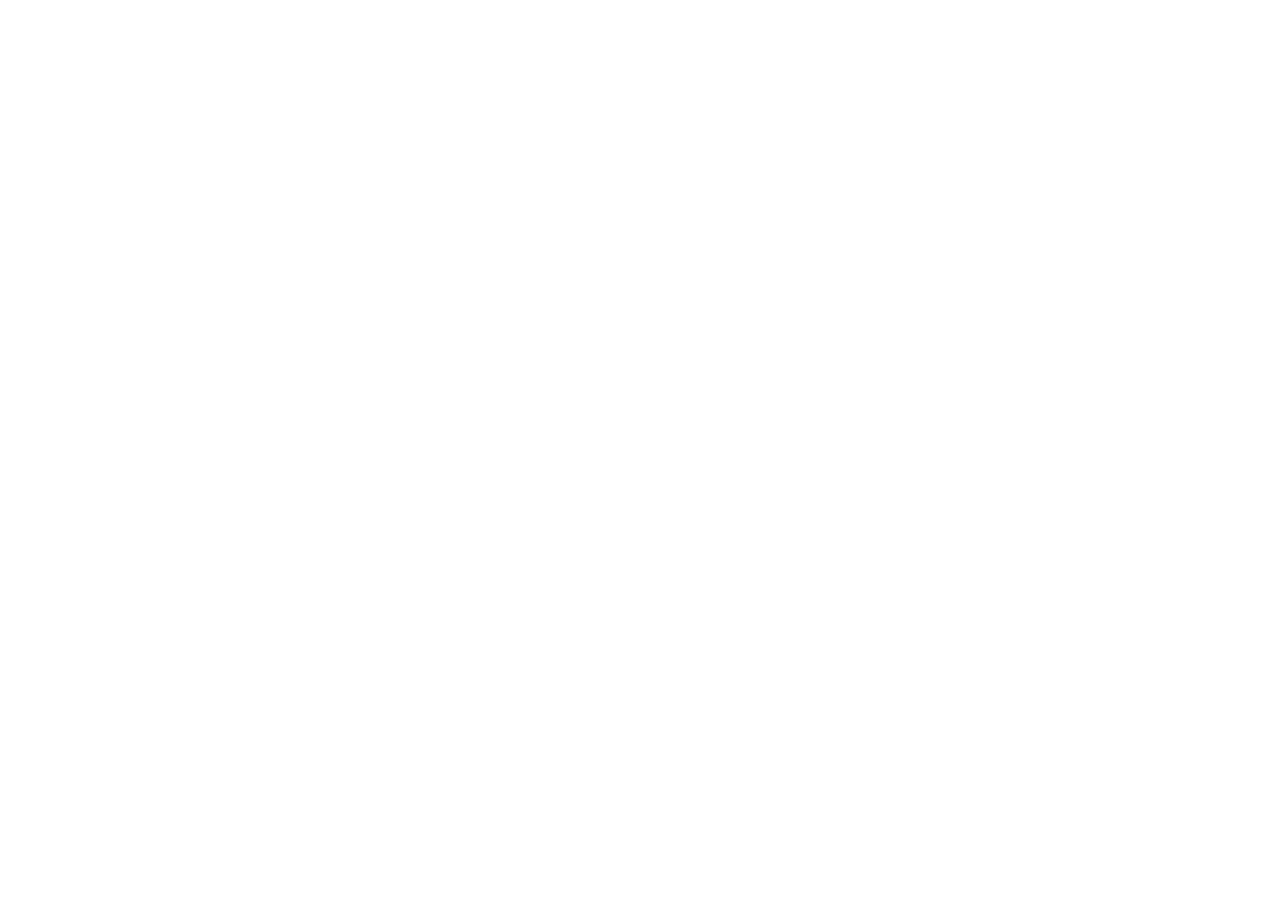
==== blog.html @ d8055eb3 "Primer commit" ====
<!DOCTYPE html>
<html lang="en">
<head>
    <meta charset="UTF-8">
    <meta name="viewport" content="width=device-width, initial-scale=1.0">
    <title>Document</title>
</head>
<body>
    
</body>
</html>
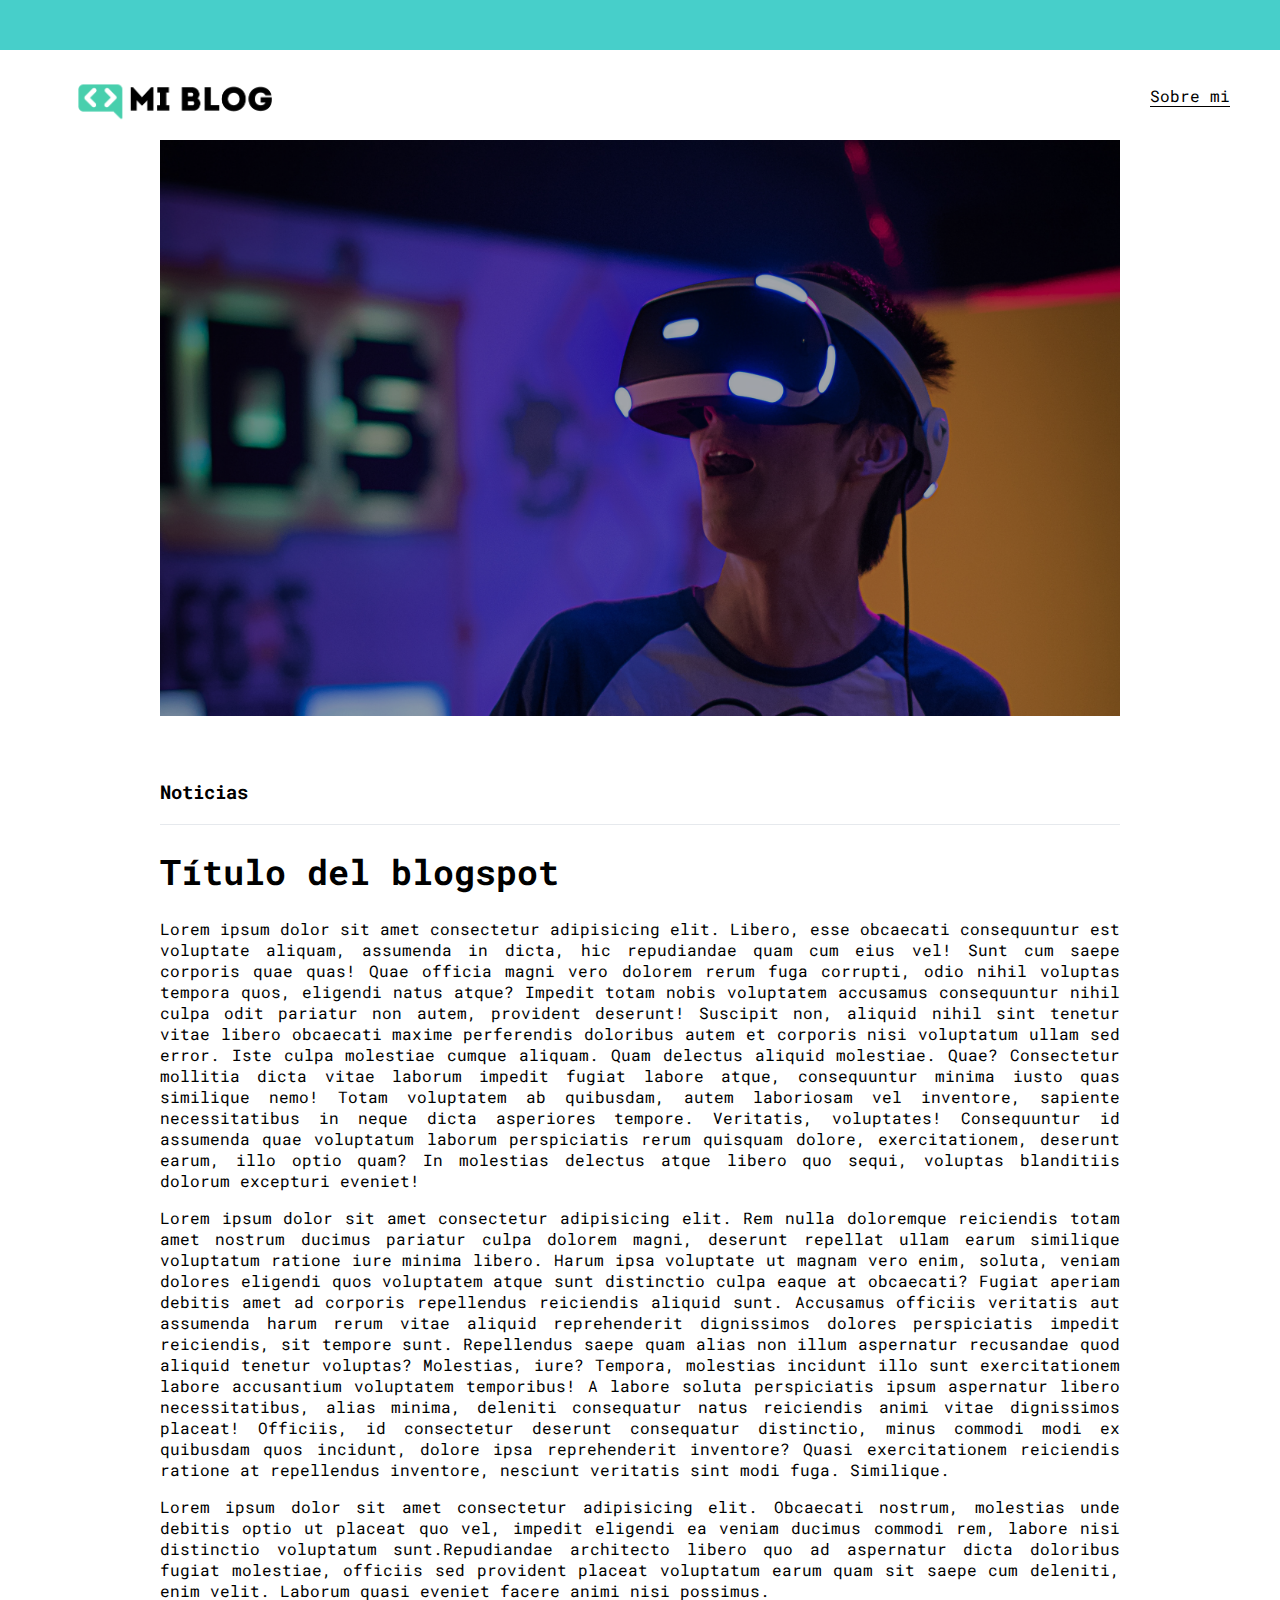
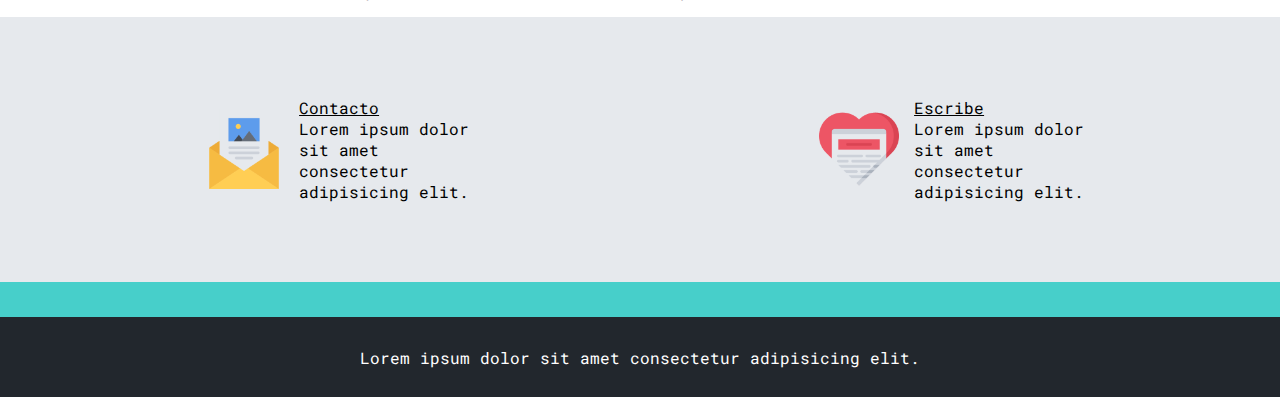
==== commit fe78b0ab: "Terminada la pagina del blogspot" ====
--- a/blog.html
+++ b/blog.html
@@ -3,9 +3,71 @@
 <head>
     <meta charset="UTF-8">
     <meta name="viewport" content="width=device-width, initial-scale=1.0">
-    <title>Document</title>
+    <title>Post</title>
+    <link rel="stylesheet" href="./css/main.css">
 </head>
-<body>
-    
+<body class="home-body">
+    <header>
+        <section class="header-icons-container">
+            <div class="icons">
+                <a href=""><span class="glyph-icon flaticon-001-facebook"></span> </a> 
+                <a href=""><span class="flaticon-002-twitter"></span> </a>
+                <a href=""><span class="flaticon-011-instagram"></span> </a>
+                <a href=""><span class="flaticon-010-linkedin"></span> </a>
+                <a href=""><span class="flaticon-008-youtube"></span> </a>
+            </div>
+        </section>
+        <nav>
+            <section class="nav-logo-container">
+                <a href="index.hml"><img src="./assets/img/Logo-negro.png" alt="Logo de mi blog"></a>
+            </section>
+            <section class="profile-link">
+                <a href="perfil.html">Sobre mi</a>
+            </section>
+        </nav>
+    </header>
+    <main>
+        <section class="grid-container blogpost-img-container">
+            <img src="./assets/img/post-1.png" alt="">
+        </section>
+        <section class="blogpost-main-container">
+            <div class="grid-container">
+                <h3>Noticias</h3>
+                <article>
+                    <h1>Título del blogspot</h1>
+                    <p>Lorem ipsum dolor sit amet consectetur adipisicing elit. Libero, esse obcaecati consequuntur est voluptate aliquam, assumenda in dicta, hic repudiandae quam cum eius vel! Sunt cum saepe corporis quae quas!
+                    Quae officia magni vero dolorem rerum fuga corrupti, odio nihil voluptas tempora quos, eligendi natus atque? Impedit totam nobis voluptatem accusamus consequuntur nihil culpa odit pariatur non autem, provident deserunt!
+                    Suscipit non, aliquid nihil sint tenetur vitae libero obcaecati maxime perferendis doloribus autem et corporis nisi voluptatum ullam sed error. Iste culpa molestiae cumque aliquam. Quam delectus aliquid molestiae. Quae?
+                    Consectetur mollitia dicta vitae laborum impedit fugiat labore atque, consequuntur minima iusto quas similique nemo! Totam voluptatem ab quibusdam, autem laboriosam vel inventore, sapiente necessitatibus in neque dicta asperiores tempore.
+                    Veritatis, voluptates! Consequuntur id assumenda quae voluptatum laborum perspiciatis rerum quisquam dolore, exercitationem, deserunt earum, illo optio quam? In molestias delectus atque libero quo sequi, voluptas blanditiis dolorum excepturi eveniet!</p>
+                    <p>Lorem ipsum dolor sit amet consectetur adipisicing elit. Rem nulla doloremque reiciendis totam amet nostrum ducimus pariatur culpa dolorem magni, deserunt repellat ullam earum similique voluptatum ratione iure minima libero.
+                    Harum ipsa voluptate ut magnam vero enim, soluta, veniam dolores eligendi quos voluptatem atque sunt distinctio culpa eaque at obcaecati? Fugiat aperiam debitis amet ad corporis repellendus reiciendis aliquid sunt.
+                    Accusamus officiis veritatis aut assumenda harum rerum vitae aliquid reprehenderit dignissimos dolores perspiciatis impedit reiciendis, sit tempore sunt. Repellendus saepe quam alias non illum aspernatur recusandae quod aliquid tenetur voluptas?
+                    Molestias, iure? Tempora, molestias incidunt illo sunt exercitationem labore accusantium voluptatem temporibus! A labore soluta perspiciatis ipsum aspernatur libero necessitatibus, alias minima, deleniti consequatur natus reiciendis animi vitae dignissimos placeat!
+                    Officiis, id consectetur deserunt consequatur distinctio, minus commodi modi ex quibusdam quos incidunt, dolore ipsa reprehenderit inventore? Quasi exercitationem reiciendis ratione at repellendus inventore, nesciunt veritatis sint modi fuga. Similique.</p>
+                    <p>Lorem ipsum dolor sit amet consectetur adipisicing elit. Obcaecati nostrum, molestias unde debitis optio ut placeat quo vel, impedit eligendi ea veniam ducimus commodi rem, labore nisi distinctio voluptatum sunt.Repudiandae architecto libero quo ad aspernatur dicta doloribus fugiat molestiae, officiis sed provident placeat voluptatum earum quam sit saepe cum deleniti, enim velit. Laborum quasi eveniet facere animi nisi possimus.</p>
+                </article>
+            </div>
+        </section>
+        <section class="contact-main-container">
+            <div class="contact-left">
+                <img src="./assets/img/013-newsletter.png" alt="">
+                <div>
+                    <a href="">Contacto</a>
+                    <p>Lorem ipsum dolor sit amet consectetur adipisicing elit.</p>
+                </div>
+            </div>
+            <div class="contact-right">
+                <img src="./assets/img/006-like.png" alt="">
+                <div>
+                    <a href="">Escribe</a>
+                    <p>Lorem ipsum dolor sit amet consectetur adipisicing elit.</p>
+                </div>
+            </div>
+        </section>
+    </main>
+    <footer>
+        <p>Lorem ipsum dolor sit amet consectetur adipisicing elit.</p>
+    </footer>
 </body>
 </html>--- a/css/main.css
+++ b/css/main.css
@@ -0,0 +1,251 @@
+@import url('https://fonts.googleapis.com/css?family=Roboto+Mono:400,500,700|Roboto+Slab:400,700|Roboto:400,500,700,900&display=swap');
+
+body {
+    margin: 0;
+    padding: 0;
+    position: fixed;
+    top: 0;
+    bottom: 0;
+    left:0;
+    right: 0;
+    font-family: 'Roboto mono', monospace;
+}
+
+.home-body {
+    margin: 0;
+    padding: 0;
+    position: initial;
+    font-family: 'Roboto mono', monospace;
+}
+
+.grid-container{
+    max-width: 960px;
+    margin: auto;
+}
+
+a {
+    text-decoration: none;
+    display: inline;
+    color: black;
+}
+header{
+    width: 100%;
+    height: 140px;
+    display: grid;
+    grid-template-rows: 1fr 2fr;
+    
+}
+header .header-icons-container{
+    width: 100%;
+    height: 50px;
+    display: grid;
+    background-color: #47cfca;
+    padding-right: 20px;
+}
+header .header-icons-container .icons{
+    width:300px;
+    height: auto;
+    display: flex;
+    align-items: center;
+    padding-right: 50px;
+    justify-self: flex-end;
+}
+header .icons span{
+    color:white;
+}
+
+nav{
+    /* display: flex;
+    justify-content: space-between; */
+    display: grid;
+    grid-template-columns: 1fr 1fr;
+    height: 90px;
+}
+
+.nav-logo-container {
+    margin-left: 50px;
+}
+
+.nav-logo-container img{
+    width: 250px;
+    margin-top: 10px;
+}
+
+.profile-link{
+    display: flex;
+    align-items: center;
+    justify-content: flex-end;
+    margin-right: 50px;
+}
+
+.profile-link a{
+    color: black;
+    border-bottom: 1px solid black;
+}
+.main{
+    display: grid;
+    grid-template-columns: 1fr 4fr 1fr;
+    height: 100%;
+    background-image: url("../assets/img/Cover.png");    
+    background-position: center;
+    background-repeat: no-repeat;
+    background-size: cover;
+}
+.main-container {
+    display: grid;
+    grid-column: 2;
+    justify-items: center;
+    height: 350px;
+    margin-top: 80px;
+}
+
+.main-title{
+    color: white;
+    font-size: 30px;
+    /* font-weight: 700; */
+    letter-spacing: 10px;
+    text-align: center;
+}
+
+.main-button{
+    height:40px;
+    width: 120px;
+    background-color: #47cfca;
+    color: black;
+    font-weight: bold;
+    text-align: center;
+    border: 1px solid black;
+    border-radius: 5px;
+}
+ .main-button a{
+     font-family: 'Roboto mono', monospace;
+     font-size: 18px;
+ }
+
+ /*blogs.html*/
+ .blogs-main{
+     display: grid;
+ }
+ .blogs-news-container{
+    background-color: #e6e9ed;
+    padding: 0 50px 40px;
+ }
+ .blogs-main-new {
+    display: grid;
+    grid-template-columns: 2fr 1fr;
+    grid-template-rows: 2fr;     
+    height: 30%;
+ }
+ .blogs-news-img-container {
+     grid-column: 1;
+ }
+ .blogs-news-img-container img{
+    width: 85%;
+ }
+ .blogs-news-info-container{
+     grid-column: 2;
+ }
+ .blogs-news-info-container p{
+     margin-bottom: 35px;
+ }
+.blogs-posts-container{
+    padding: 0 50px 40x;
+}
+
+.blogs-posts-container div{    
+    display: grid;
+    grid-template-columns: 1fr 1fr 1fr;
+    grid-template-rows: 100px 1fr 1fr;
+    justify-items: center;
+    grid-gap: 20px;
+    padding: 0 50px;
+}
+
+.blogs-posts-container h3{
+    border-bottom: 1px solid  #e6e9ed;
+    padding-bottom: 20px;
+    text-align: center;
+    grid-column: 1 / span 3;
+}
+.blogs-button{
+    border: 1px solid #47cfca;
+    padding: 10px 15px;
+    font-size: 12px;
+}
+.post-container{
+    margin-bottom: 30px;
+} 
+.post-container p{
+    margin-bottom: 35px;
+}
+
+.post-container img{
+    width: 100%;
+}
+
+footer{
+    width: 100%;
+    height: 80px;
+    background-color: #22272d;
+    border-top: 35px solid #47cfca;;
+}
+footer p{
+    color: white;
+    margin-top: 30px;
+    text-align: center;
+}
+.blogpost-img-container{
+    padding: 0 50px 40px;
+}
+.blogpost-img-container img{
+    width: 100%;
+}
+
+.blogpost-main-container h3{
+    border-bottom: 1px solid #e6e9ed;
+    padding-bottom: 20px;
+}
+
+.blogpost-main-container p{
+    text-align: justify;
+}
+
+.blogpost-main-container article h1{
+    font-size: 35px;
+}
+.contact-main-container{
+    display: grid;
+    grid-template-columns: 1fr 1fr;
+    padding: 80px 50px 80px;
+    justify-items: center;
+    align-items: flex-end;
+    background-color: #e6e9ed;
+    grid-gap: 50px;
+}
+
+.contact-left, .contact-right{
+    display: grid;
+    grid-template-columns: 80px 1fr;
+    align-items: center;
+    width: 49%;
+    height: 100%;
+    margin-left: 50px;
+}
+.contact-left img, .contact-right img{
+    max-width: 80px;
+    justify-self: center;
+    margin-right: 30px;
+}
+.contact-left div, .contact-right div{
+    display:inherit;
+    align-content: flex-end;
+}
+
+.contact-left a, .contact-right a{
+    text-decoration: underline;
+    width: auto;
+
+}
+.contact-main-container p{
+    margin: 0;
+}
